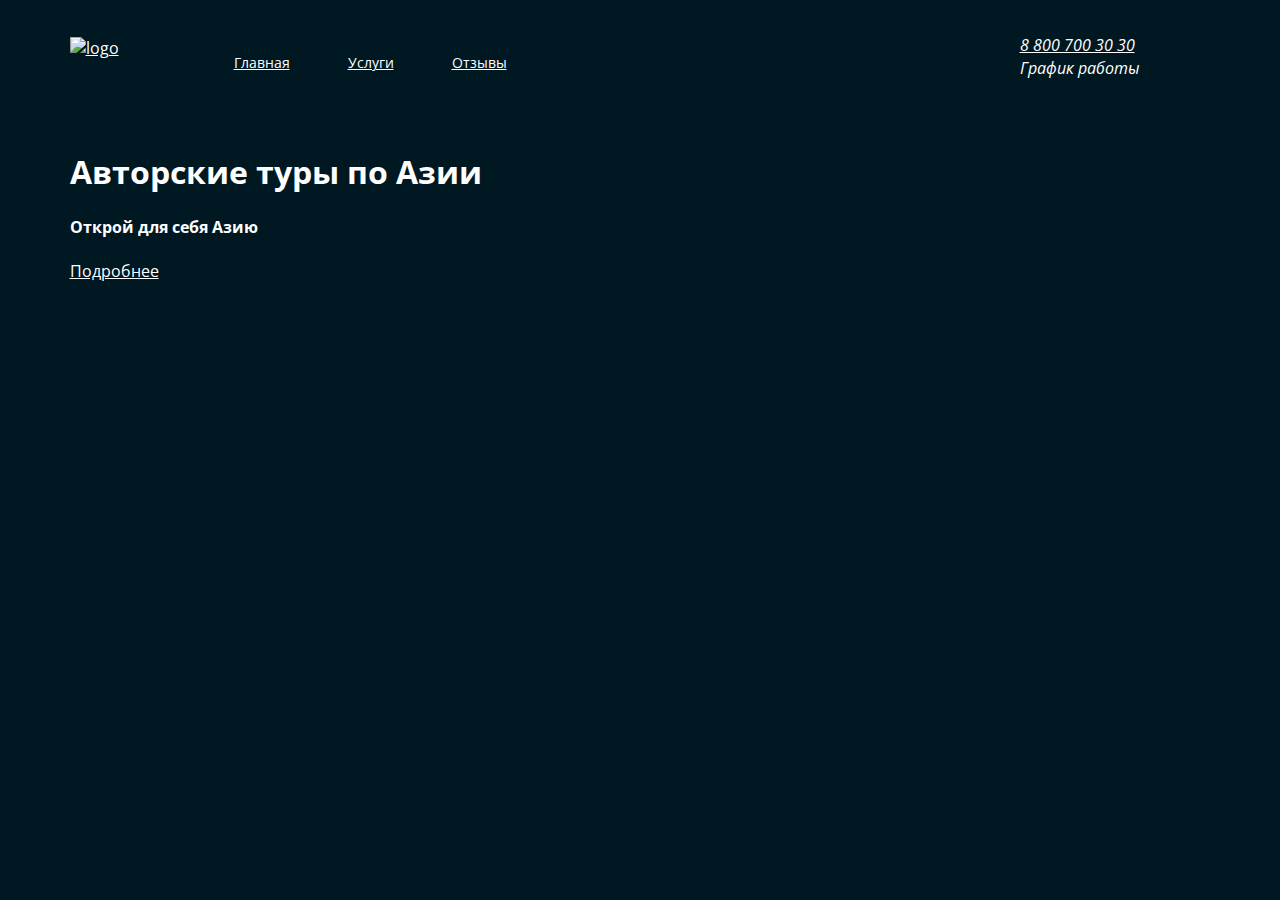
==== index.html @ fc2e70ed "123" ====
<!DOCTYPE html>
<html lang="ru">
  <head>
    <meta charset="UTF-8" />
    <meta http-equiv="X-UA-Compatible" content="IE=edge" />
    <meta name="viewport" content="width=device-width, initial-scale=1.0" />
    <link rel="preconnect" href="https://fonts.googleapis.com" />
    <link rel="preconnect" href="https://fonts.gstatic.com" crossorigin />
    <link
      href="https://fonts.googleapis.com/css2?family=Open+Sans:wght@400;700&display=swap"
      rel="stylesheet"
    />
    <link rel="stylesheet" href="css\style.css" />
    <title>Air Asia</title>
  </head>
  <body>
    <div class="wrapper">
      <section class="hero">
        <div class="container">
          <header class="main-header">
            <a class="main-header__logo" href="#"
              ><img class="logo__img" src="img/png/лого.png" alt="logo"
            /></a>
            <nav class="menu">
              <ul class="menu__list">
                <li class="menu__item">
                  <a href="#" class="menu__link">Главная</a>
                </li>
                <li class="menu__item">
                  <a href="#" class="menu__link">Услуги</a>
                </li>
                <li class="menu__item">
                  <a href="#" class="menu__link">Отзывы</a>
                </li>
              </ul>
            </nav>
            <address class="contacts">
              <a href="tel:+7 800 700 30 30" class="contacts__phone"
                >8 800 700 30 30</a
              >
              <div class="contacts__dropdown-title">График работы</div>
            </address>
          </header>
          <div class="hero__content">
            <div class="hero__text-section">
              <h1 class="hero__tittle">Авторские туры по Азии</h1>
              <h4 class="hero__subttitle">Открой для себя Азию</h4>
              <a href="#" class="button">Подробнее</a>
            </div>
          </div>
        </div>
      </section>
    </div>
  </body>
</html>
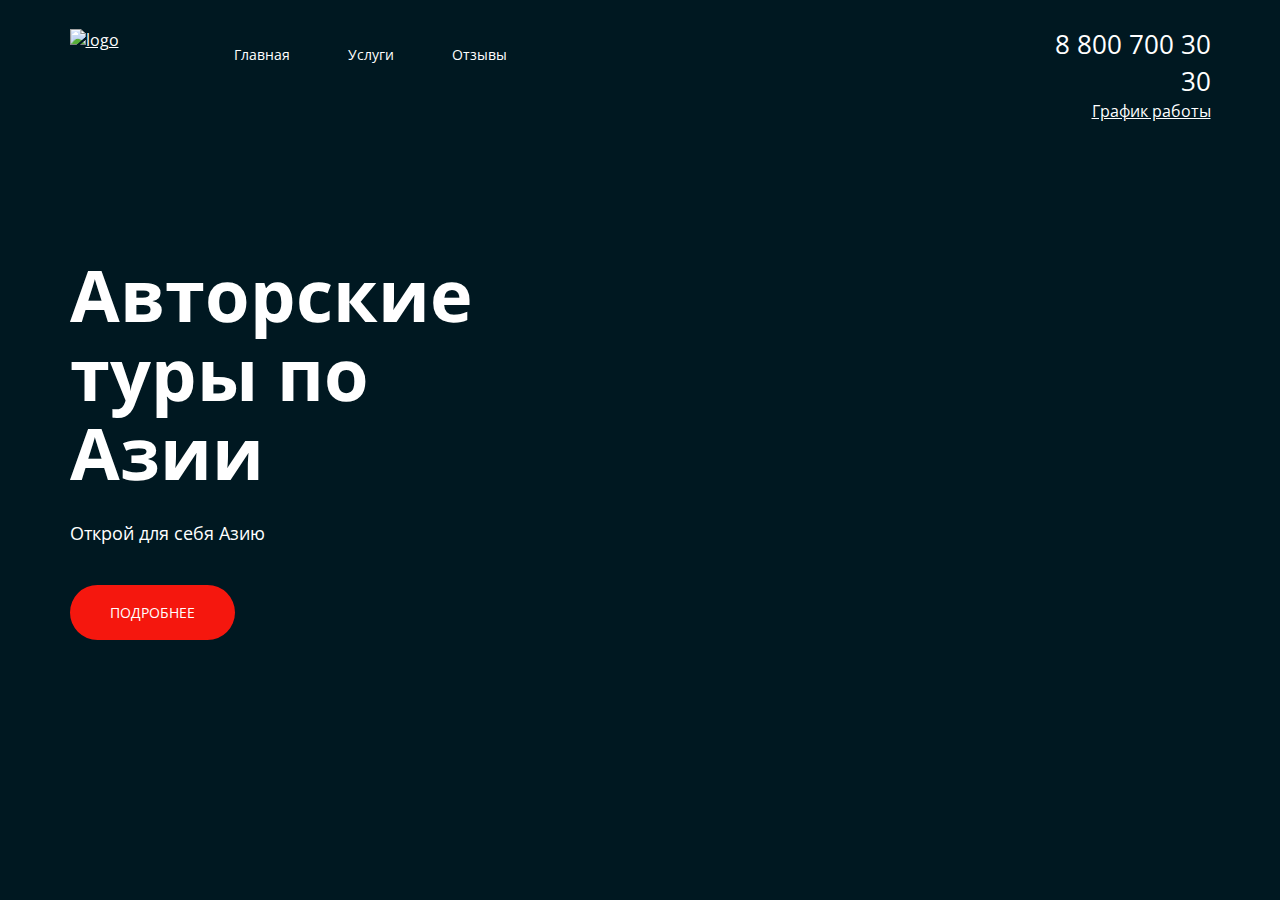
==== commit ad3c550f: "отступ" ====
--- a/index.html
+++ b/index.html
@@ -19,7 +19,12 @@
         <div class="container">
           <header class="main-header">
             <a class="main-header__logo" href="#"
-              ><img class="logo__img" src="img/png/лого.png" alt="logo"
+              ><img
+                class="logo__img"
+                src="img/png/лого.png"
+                alt="logo"
+                width="85"
+                height="36"
             /></a>
             <nav class="menu">
               <ul class="menu__list">
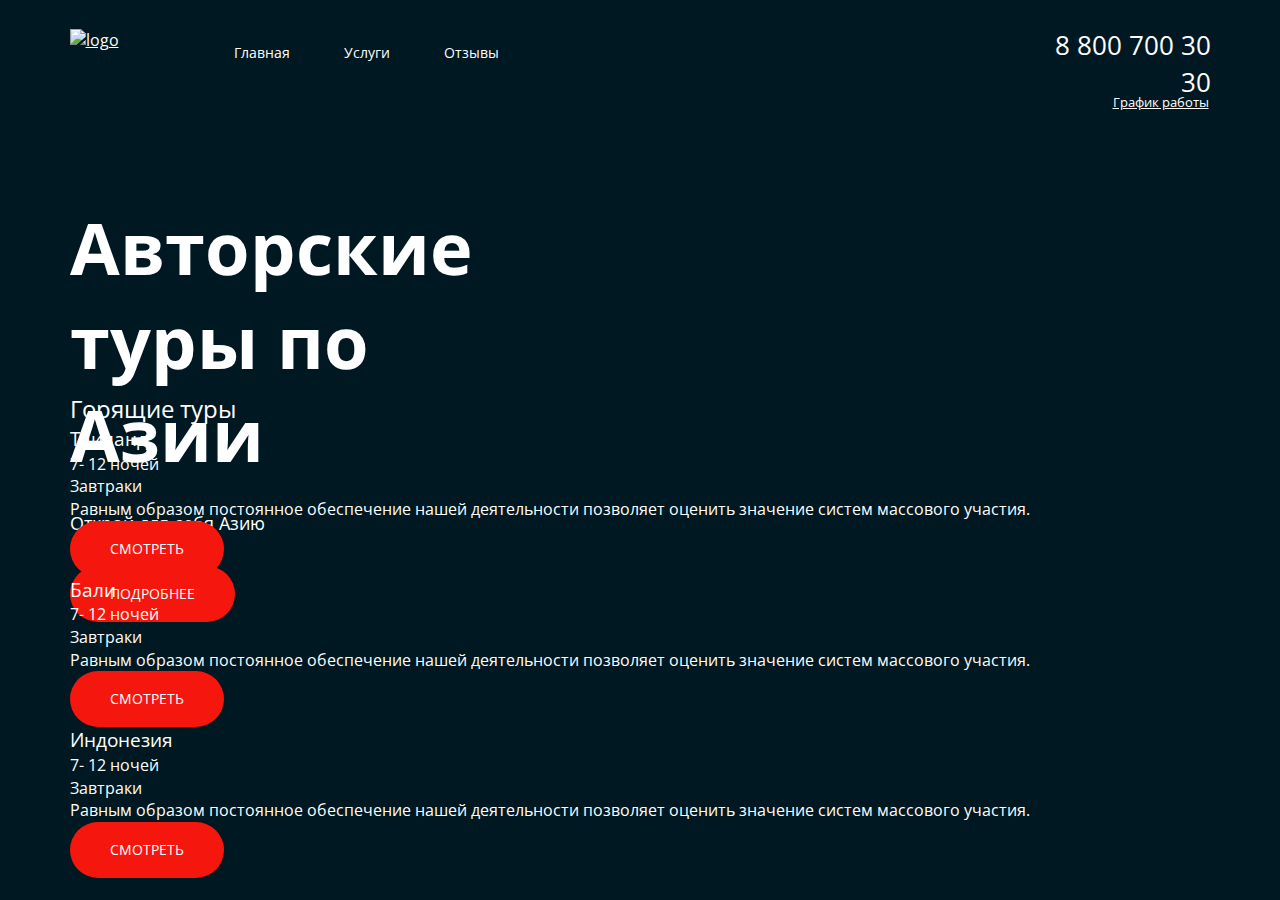
==== commit 9b586287: "добавление блоков в раздел гор туры" ====
--- a/index.html
+++ b/index.html
@@ -55,6 +55,58 @@
           </div>
         </div>
       </section>
+      <section class="hot-offer">
+        <div class="container">
+          <h2 class="hot-offers__tittle">Горящие туры</h2>
+          <ul class="offers">
+            <li class="offers__item">
+              <div class="offers__header"></div>
+              <div class="offers__content">
+                <h3 class="offers__tittle">Таиланд</h3>
+                <div class="offers__conditions">
+                  <div class="offers__conditions-day">7- 12 ночей</div>
+                  <div class="offers__conditions-food">Завтраки</div>
+                </div>
+                <div class="offers__discription">
+                  Равным образом постоянное обеспечение нашей деятельности
+                  позволяет оценить значение систем массового участия.
+                </div>
+                <div class="button">Смотреть</div>
+              </div>
+            </li>
+            <li class="offers__item">
+              <div class="offers__header"></div>
+              <div class="offers__content">
+                <h3 class="offers__tittle">Бали</h3>
+                <div class="offers__conditions">
+                  <div class="offers__conditions-day">7- 12 ночей</div>
+                  <div class="offers__conditions-food">Завтраки</div>
+                </div>
+                <div class="offers__discription">
+                  Равным образом постоянное обеспечение нашей деятельности
+                  позволяет оценить значение систем массового участия.
+                </div>
+                <div class="button">Смотреть</div>
+              </div>
+            </li>
+            <li class="offers__item">
+              <div class="offers__header"></div>
+              <div class="offers__content">
+                <h3 class="offers__tittle">Индонезия</h3>
+                <div class="offers__conditions">
+                  <div class="offers__conditions-day">7- 12 ночей</div>
+                  <div class="offers__conditions-food">Завтраки</div>
+                </div>
+                <div class="offers__discription">
+                  Равным образом постоянное обеспечение нашей деятельности
+                  позволяет оценить значение систем массового участия.
+                </div>
+                <div class="button">Смотреть</div>
+              </div>
+            </li>
+          </ul>
+        </div>
+      </section>
     </div>
   </body>
 </html>
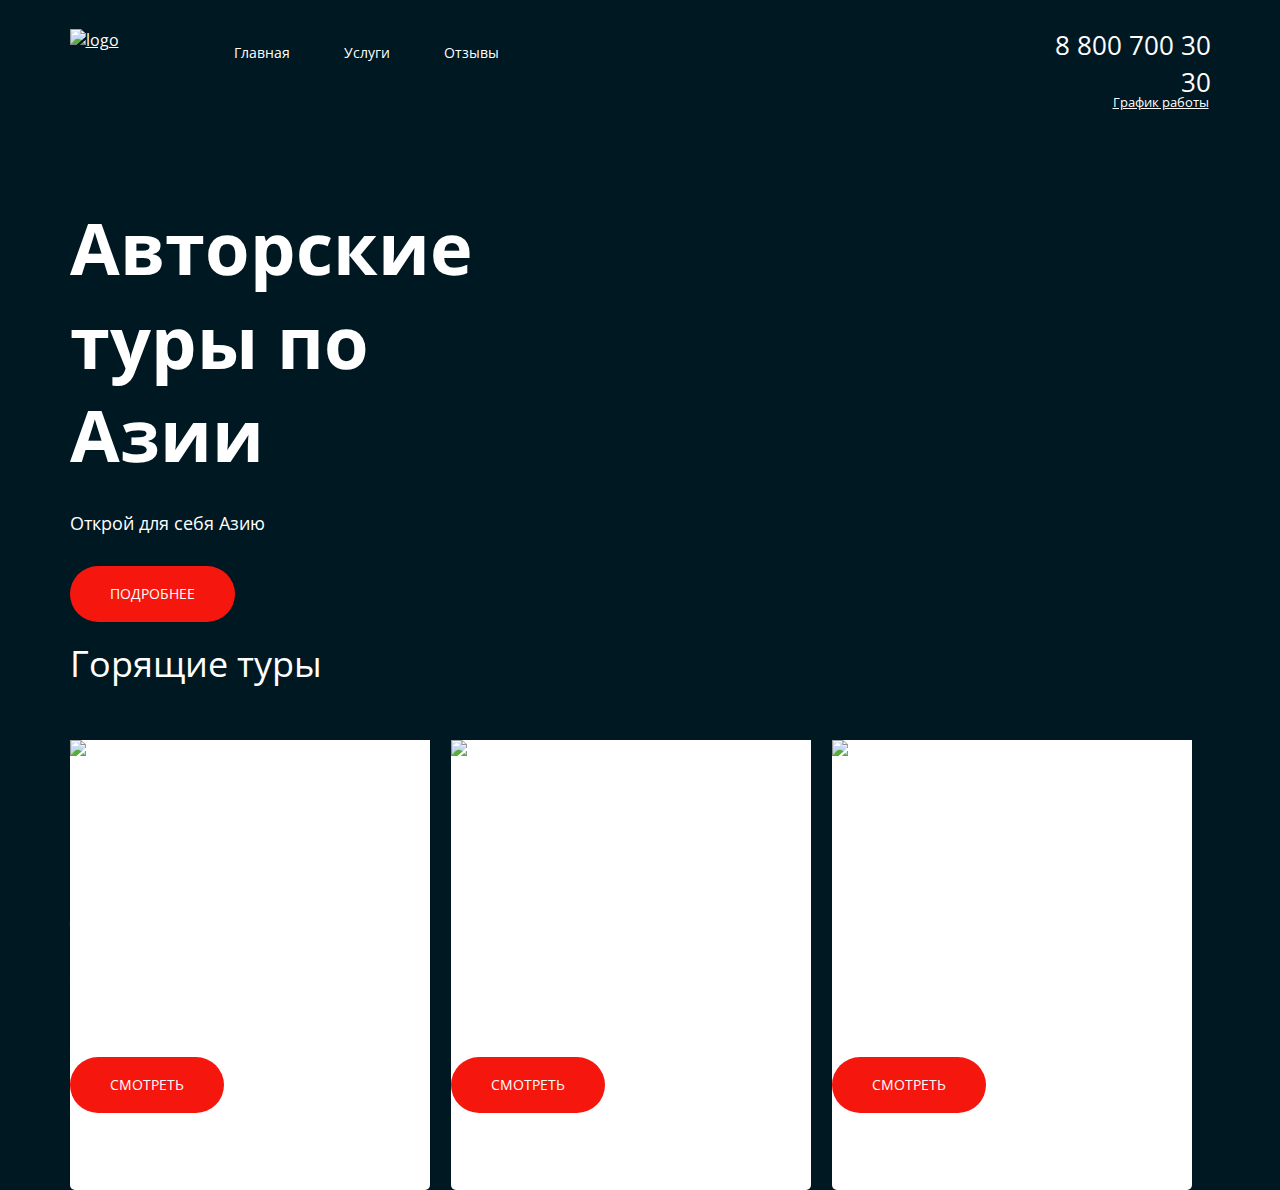
==== commit 527486c0: "правки секции предлодений" ====
--- a/index.html
+++ b/index.html
@@ -60,7 +60,13 @@
           <h2 class="hot-offers__tittle">Горящие туры</h2>
           <ul class="offers">
             <li class="offers__item">
-              <div class="offers__header"></div>
+              <div class="offers__header">
+                <img
+                  src="img/river.jpg"
+                  class="offer__heder-img"
+                  alt="река в тайланде"
+                />
+              </div>
               <div class="offers__content">
                 <h3 class="offers__tittle">Таиланд</h3>
                 <div class="offers__conditions">
@@ -71,11 +77,17 @@
                   Равным образом постоянное обеспечение нашей деятельности
                   позволяет оценить значение систем массового участия.
                 </div>
-                <div class="button">Смотреть</div>
+                <a class="button">Смотреть</a>
               </div>
             </li>
             <li class="offers__item">
-              <div class="offers__header"></div>
+              <div class="offers__header">
+                <img
+                  src="img/pool.jpg"
+                  class="offer__heder-img"
+                  alt="бассейн на Бали"
+                />
+              </div>
               <div class="offers__content">
                 <h3 class="offers__tittle">Бали</h3>
                 <div class="offers__conditions">
@@ -86,11 +98,17 @@
                   Равным образом постоянное обеспечение нашей деятельности
                   позволяет оценить значение систем массового участия.
                 </div>
-                <div class="button">Смотреть</div>
+                <a class="button">Смотреть</a>
               </div>
             </li>
             <li class="offers__item">
-              <div class="offers__header"></div>
+              <div class="offers__header">
+                <img
+                  src="img/ocean.jpg"
+                  class="offer__heder-img"
+                  alt="океан индонезия"
+                />
+              </div>
               <div class="offers__content">
                 <h3 class="offers__tittle">Индонезия</h3>
                 <div class="offers__conditions">
@@ -101,7 +119,7 @@
                   Равным образом постоянное обеспечение нашей деятельности
                   позволяет оценить значение систем массового участия.
                 </div>
-                <div class="button">Смотреть</div>
+                <a class="button">Смотреть</a>
               </div>
             </li>
           </ul>
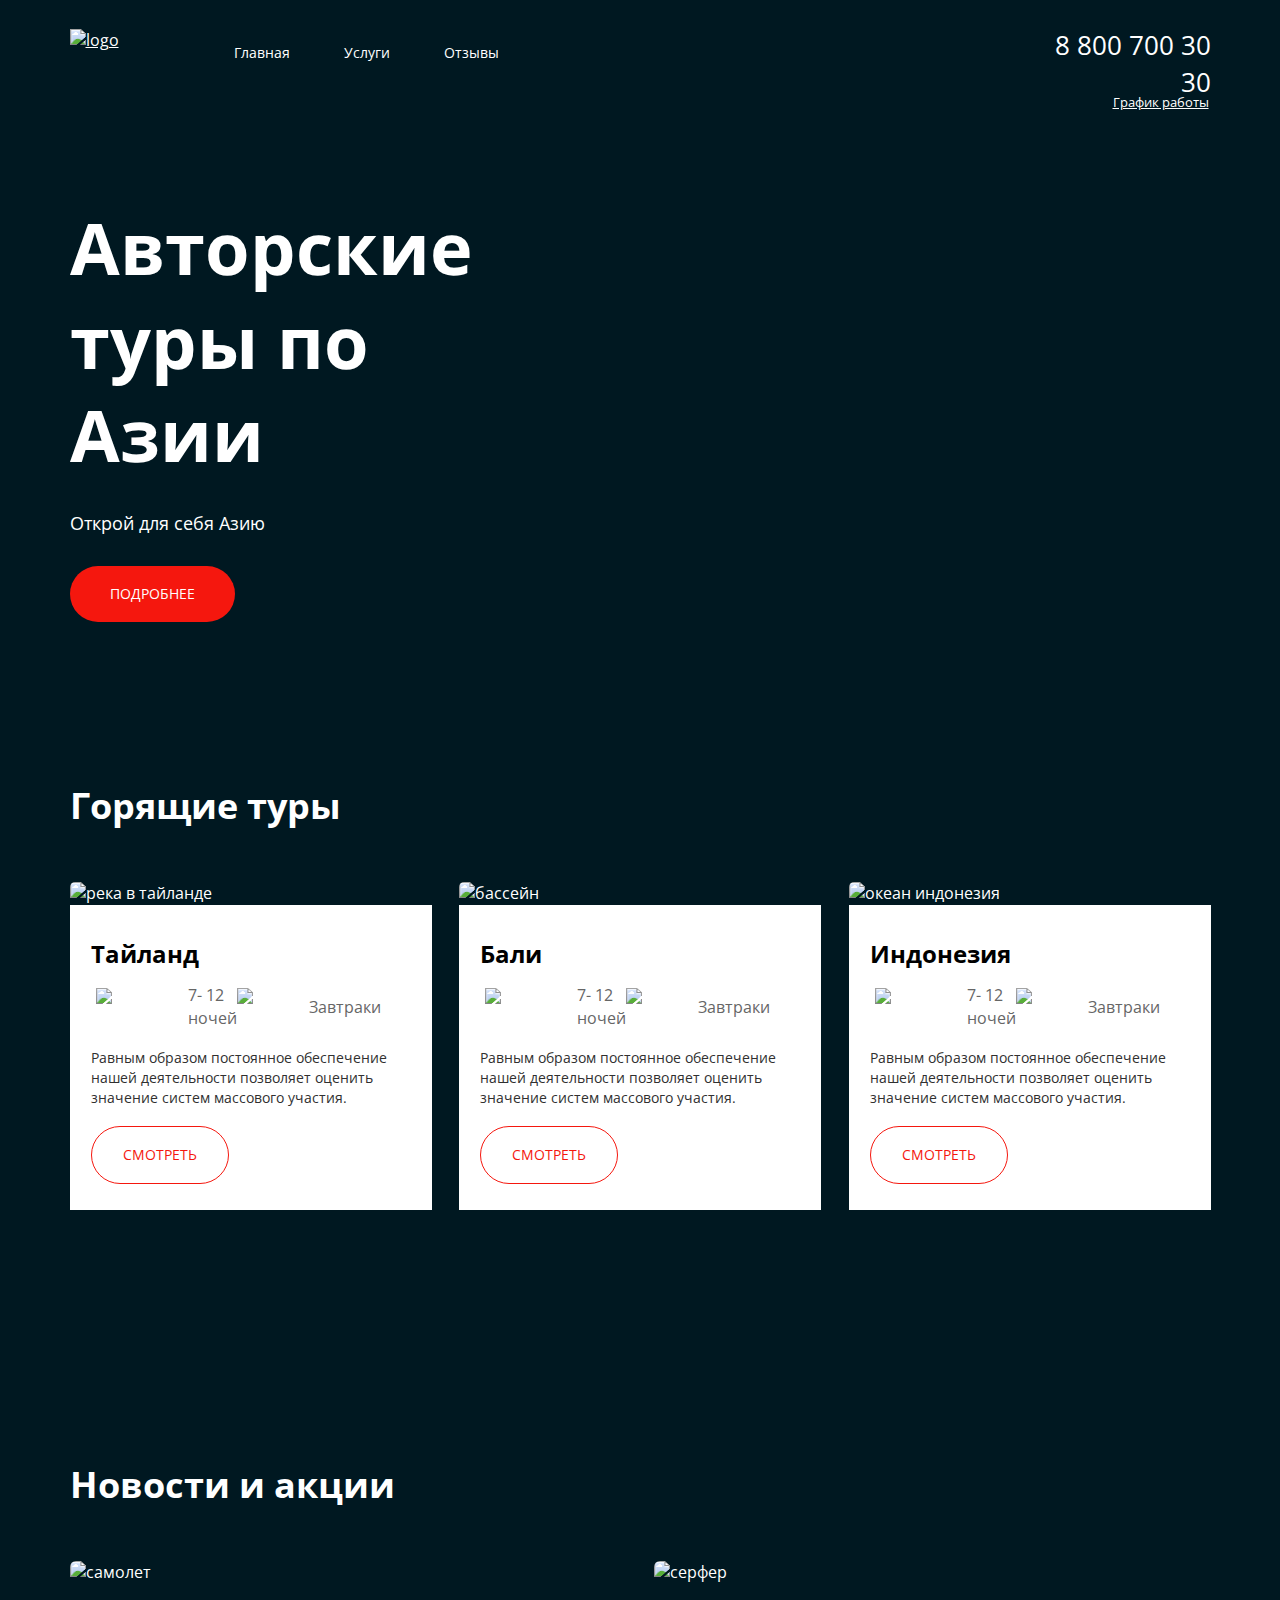
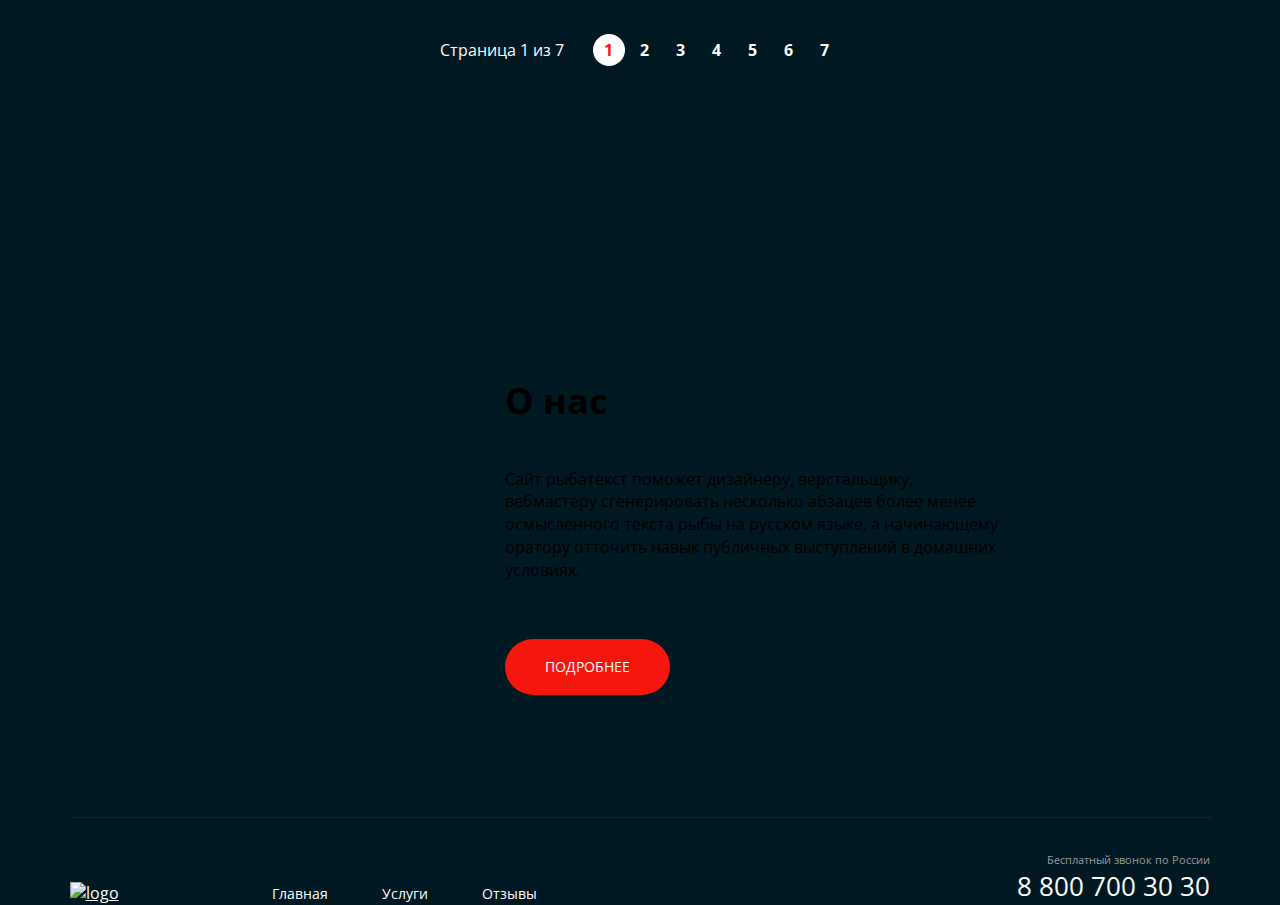
==== commit 6971aec9: "удалила старые файлы" ====
--- a/index.html
+++ b/index.html
@@ -1,5 +1,5 @@
 <!DOCTYPE html>
-<html lang="ru">
+<html lang="en">
   <head>
     <meta charset="UTF-8" />
     <meta http-equiv="X-UA-Compatible" content="IE=edge" />
@@ -10,121 +10,248 @@
       href="https://fonts.googleapis.com/css2?family=Open+Sans:wght@400;700&display=swap"
       rel="stylesheet"
     />
-    <link rel="stylesheet" href="css\style.css" />
-    <title>Air Asia</title>
+    <link rel="stylesheet" href="testim.css" />
+    <title>testim</title>
   </head>
   <body>
-    <div class="wrapper">
-      <section class="hero">
-        <div class="container">
-          <header class="main-header">
-            <a class="main-header__logo" href="#"
-              ><img
-                class="logo__img"
-                src="img/png/лого.png"
-                alt="logo"
-                width="85"
-                height="36"
-            /></a>
-            <nav class="menu">
-              <ul class="menu__list">
-                <li class="menu__item">
-                  <a href="#" class="menu__link">Главная</a>
-                </li>
-                <li class="menu__item">
-                  <a href="#" class="menu__link">Услуги</a>
-                </li>
-                <li class="menu__item">
-                  <a href="#" class="menu__link">Отзывы</a>
-                </li>
-              </ul>
-            </nav>
-            <address class="contacts">
-              <a href="tel:+7 800 700 30 30" class="contacts__phone"
-                >8 800 700 30 30</a
-              >
-              <div class="contacts__dropdown-title">График работы</div>
-            </address>
-          </header>
-          <div class="hero__content">
-            <div class="hero__text-section">
-              <h1 class="hero__tittle">Авторские туры по Азии</h1>
-              <h4 class="hero__subttitle">Открой для себя Азию</h4>
-              <a href="#" class="button">Подробнее</a>
-            </div>
+    <div class="wrapper main-page-wrapper">
+      <div class="container">
+        <header class="header">
+          <a class="header__logo" href="#"
+            ><img
+              class="logo__img"
+              src="img/png/лого.png"
+              alt="logo"
+              width="85"
+              height="36"
+          /></a>
+          <nav class="menu">
+            <ul class="menu__list">
+              <li class="menu__item">
+                <a href="#" class="menu__link">Главная</a>
+              </li>
+              <li class="menu__item">
+                <a href="#" class="menu__link">Услуги</a>
+              </li>
+              <li class="menu__item">
+                <a href="#" class="menu__link">Отзывы</a>
+              </li>
+            </ul>
+          </nav>
+          <address class="contacts">
+            <a href="tel:+7 800 700 30 30" class="contacts__phone"
+              >8 800 700 30 30</a
+            >
+            <div class="contacts__dropdown-title">График работы</div>
+          </address>
+        </header>
+      </div>
+      <div class="container">
+        <section class="hero">
+          <div class="hero__text-section">
+            <h1 class="hero__tittle">Авторские туры по Азии</h1>
+            <h4 class="hero__subttitle">Открой для себя Азию</h4>
+            <div><a href="#" class="button">Подробнее</a></div>
           </div>
-        </div>
-      </section>
-      <section class="hot-offer">
-        <div class="container">
+        </section>
+        <section class="hot-offer">
           <h2 class="hot-offers__tittle">Горящие туры</h2>
           <ul class="offers">
             <li class="offers__item">
-              <div class="offers__header">
-                <img
-                  src="img/river.jpg"
-                  class="offer__heder-img"
-                  alt="река в тайланде"
-                />
-              </div>
+              <img src="img/river.jpg" class="img" alt="река в тайланде" />
+
               <div class="offers__content">
-                <h3 class="offers__tittle">Таиланд</h3>
-                <div class="offers__conditions">
-                  <div class="offers__conditions-day">7- 12 ночей</div>
-                  <div class="offers__conditions-food">Завтраки</div>
+                <h3 class="offers__tittle">Тайланд</h3>
+                <div class="offer__conditions">
+                  <div class="offers__conditions-inner">
+                    <!-- <div class="img"> -->
+                    <img
+                      src="img/svg/calendar.svg"
+                      class="img"
+                      alt="календарь"
+                    />
+                    <!-- </div> -->
+                    <div class="text day">7- 12 ночей</div>
+                  </div>
+                  <div class="offers__conditions-inner">
+                    <!-- <div class="img"> -->
+                    <img src="img/svg/meal.svg" class="img" alt="тарелка" />
+                    <!-- </div> -->
+
+                    <div class="text food">Завтраки</div>
+                  </div>
                 </div>
                 <div class="offers__discription">
                   Равным образом постоянное обеспечение нашей деятельности
                   позволяет оценить значение систем массового участия.
                 </div>
-                <a class="button">Смотреть</a>
+                <a class="button btn-color-white" href="#">Смотреть</a>
               </div>
             </li>
             <li class="offers__item">
-              <div class="offers__header">
-                <img
-                  src="img/pool.jpg"
-                  class="offer__heder-img"
-                  alt="бассейн на Бали"
-                />
-              </div>
+              <img src="img/pool.jpg" class="img" alt="бассейн" />
+
               <div class="offers__content">
                 <h3 class="offers__tittle">Бали</h3>
-                <div class="offers__conditions">
-                  <div class="offers__conditions-day">7- 12 ночей</div>
-                  <div class="offers__conditions-food">Завтраки</div>
+                <div class="offer__conditions">
+                  <div class="offers__conditions-inner">
+                    <!-- <div class="img"> -->
+                    <img
+                      src="img/svg/calendar.svg"
+                      class="img"
+                      alt="календарь"
+                    />
+                    <!-- </div> -->
+                    <div class="text day">7- 12 ночей</div>
+                  </div>
+                  <div class="offers__conditions-inner">
+                    <!-- <div class="img"> -->
+                    <img src="img/svg/meal.svg" class="img" alt="тарелка" />
+                    <!-- </div> -->
+
+                    <div class="text food">Завтраки</div>
+                  </div>
                 </div>
                 <div class="offers__discription">
                   Равным образом постоянное обеспечение нашей деятельности
                   позволяет оценить значение систем массового участия.
                 </div>
-                <a class="button">Смотреть</a>
+                <a class="button btn-color-white" href="#">Смотреть</a>
               </div>
             </li>
             <li class="offers__item">
-              <div class="offers__header">
-                <img
-                  src="img/ocean.jpg"
-                  class="offer__heder-img"
-                  alt="океан индонезия"
-                />
-              </div>
+              <img src="img/ocean.jpg" class="img" alt="океан индонезия" />
+
               <div class="offers__content">
                 <h3 class="offers__tittle">Индонезия</h3>
-                <div class="offers__conditions">
-                  <div class="offers__conditions-day">7- 12 ночей</div>
-                  <div class="offers__conditions-food">Завтраки</div>
+                <div class="offer__conditions">
+                  <div class="offers__conditions-inner">
+                    <!-- <div class="img"> -->
+                    <img
+                      src="img/svg/calendar.svg"
+                      class="img"
+                      alt="календарь"
+                    />
+                    <!-- </div> -->
+                    <div class="text day">7- 12 ночей</div>
+                  </div>
+                  <div class="offers__conditions-inner">
+                    <!-- <div class="img"> -->
+                    <img src="img/svg/meal.svg" class="img" alt="тарелка" />
+                    <!-- </div> -->
+
+                    <div class="text food">Завтраки</div>
+                  </div>
                 </div>
                 <div class="offers__discription">
                   Равным образом постоянное обеспечение нашей деятельности
                   позволяет оценить значение систем массового участия.
                 </div>
-                <a class="button">Смотреть</a>
+                <a class="button btn-color-white" href="#">Смотреть</a>
               </div>
             </li>
           </ul>
-        </div>
-      </section>
+        </section>
+        <section class="news">
+          <h2 class="news__tittle">Новости и акции</h2>
+          <ul class="news__news">
+            <li class="news__item">
+              <img src="img/plain.jpg" class="img__news" alt="самолет" />
+              <div class="news__text-content">
+                <time class="news__date">Декабрь 2019</time>
+                <div class="news__topic">Дешевые путевки на Новый Год!</div>
+                <div class="news__desc">Проведи новый год в Тайланде</div>
+              </div>
+            </li>
+            <li class="news__item">
+              <img src="img/Surfer.jpg" class="img__news" alt="серфер" />
+              <div class="news__text-content">
+                <time class="news__date">Декабрь 2019</time>
+                <div class="news__topic">Акция для серфенгистов!</div>
+                <div class="news__desc">
+                  В сезон больших волн скидка на путевку в Тайланд на остров
+                  серфенгистов. Удачного пути!
+                </div>
+              </div>
+            </li>
+          </ul>
+          <div class="pager">
+            <div class="pager__display">Страница 1 из 7</div>
+            <ul class="pager__list">
+              <li class="pager__item pager__item-active">
+                <a href="#" class="pager__link">1</a>
+              </li>
+              <li class="pager__item"><a href="#" class="pager__link">2</a></li>
+              <li class="pager__item"><a href="#" class="pager__link">3</a></li>
+              <li class="pager__item"><a href="#" class="pager__link">4</a></li>
+              <li class="pager__item"><a href="#" class="pager__link">5</a></li>
+              <li class="pager__item"><a href="#" class="pager__link">6</a></li>
+              <li class="pager__item"><a href="#" class="pager__link">7</a></li>
+            </ul>
+          </div>
+        </section>
+        <section class="about-us">
+          <div class="about">
+            <div class="about__desc">
+              <h2 class="about__title">О нас</h2>
+              <div class="about__desc-text">
+                <p>
+                  Сайт рыбатекст поможет дизайнеру, верстальщику, вебмастеру
+                  сгенерировать несколько абзацев более менее осмысленного
+                  текста рыбы на русском языке, а начинающему оратору отточить
+                  навык публичных выступлений в домашних условиях.
+                </p>
+              </div>
+              <div><a href="#" class="button">Подробнее</a></div>
+            </div>
+          </div>
+        </section>
+      </div>
+      <div class="container">
+        <footer class="footer">
+          <a class="footer__logo" href="#"
+            ><img
+              class="logo__img"
+              src="img/png/лого.png"
+              alt="logo"
+              width="85"
+              height="36"
+          /></a>
+          <nav class="footer__menu">
+            <ul class="footer__list">
+              <li class="footer__item">
+                <a href="#" class="footer__link">Главная</a>
+              </li>
+              <li class="footer__item">
+                <a href="#" class="footer__link">Услуги</a>
+              </li>
+              <li class="footer__item">
+                <a href="#" class="footer__link">Отзывы</a>
+              </li>
+            </ul>
+          </nav>
+          <ul class="social">
+            <li class="social__item socials__item--icon--tg">
+              <a href="#" class="social__link"></a>
+            </li>
+            <li class="social__item socials__item--icon--vk">
+              <a href="#" class="social__link"></a>
+            </li>
+            <li class="social__item socials__item--icon--fb">
+              <a href="#" class="social__link"></a>
+            </li>
+            <li class="social__item socials__item--icon--inst">
+              <a href="#" class="social__link"></a>
+            </li>
+          </ul>
+          <address class="footer__contacts">
+            <div class="contacts__dropdown">Бесплатный звонок по России</div>
+            <a href="tel:+7 800 700 30 30" class="contacts__phone"
+              >8 800 700 30 30</a
+            >
+          </address>
+        </footer>
+      </div>
     </div>
   </body>
 </html>
--- a/testim.css
+++ b/testim.css
@@ -0,0 +1,409 @@
+html,
+body {
+  height: 100%;
+}
+/* * {
+  box-sizing: border-box;
+} */
+body {
+  color: #ffffff;
+  font-size: 16px;
+  line-height: 1.42;
+  font-family: "Open Sans", sans-serif;
+  -webkit-font-smoothing: antialiased;
+  -moz-osx-font-smoothing: grayscale;
+  margin: 0;
+}
+address {
+  font-style: normal;
+}
+a {
+  color: inherit;
+}
+ul {
+  padding: 0;
+  margin: 0;
+}
+ul li {
+  list-style: none;
+}
+h1,
+h2,
+h3,
+h4,
+h5,
+h6 {
+  margin: 0;
+  font-weight: normal;
+}
+p {
+  margin-top: 0;
+}
+/* ************** */
+body {
+  background: #001821;
+  color: #ffffff;
+  font-size: 16px;
+  line-height: 1.42;
+  font-family: "Open Sans", sans-serif;
+  -webkit-font-smoothing: antialiased;
+  -moz-osx-font-smoothing: grayscale;
+}
+
+/* .wrapper {
+  height: 100%;
+  width: 100%;
+} */
+.main-page-wrapper {
+  background: url(/img/1.jpg) center top no-repeat,
+    url(img/2.jpg) center bottom 165px no-repeat;
+}
+.container {
+  margin: 0 auto;
+  width: 1141px;
+}
+.header {
+  position: relative;
+  min-height: 120px;
+  margin-bottom: 81px;
+}
+.header__logo {
+  display: block;
+  position: absolute;
+  top: 29px;
+  left: 0;
+}
+.menu {
+  position: absolute;
+  top: 40px;
+  left: 164px;
+}
+.contacts {
+  position: absolute;
+  top: 27px;
+  left: 950px;
+  font-style: normal;
+  text-align: right;
+}
+.menu__item {
+  display: inline-block;
+  vertical-align: middle;
+  margin-right: 50px;
+}
+.menu__link {
+  font-size: 14px;
+  text-decoration: none;
+}
+.menu__item:last-child {
+  margin: 0;
+}
+.menu__link:hover {
+  color: #da0100;
+}
+.contacts__phone {
+  text-decoration: none;
+  font-size: 26px;
+  margin-bottom: 4px;
+}
+.contacts__dropdown-title {
+  font-size: 13px;
+  text-decoration: underline;
+  position: relative;
+  bottom: 8px;
+  right: 2px;
+}
+.hero__text-section {
+  max-width: 511px;
+  max-height: 333px;
+  display: flex;
+  flex-direction: column;
+  margin-bottom: 246px;
+}
+.hero__tittle {
+  font-size: 72px;
+  font-weight: bold;
+  line-height: 1.3;
+  margin-bottom: 29px;
+}
+.hero__subttitle {
+  font-size: 18px;
+  margin-bottom: 30px;
+}
+.button {
+  display: inline-block;
+  background: #f5170e;
+  border-radius: 35px;
+  padding: 18px 40px;
+  font-size: 14px;
+  text-transform: uppercase;
+  text-decoration: none;
+}
+.hot-offer {
+  margin-bottom: 127px;
+  display: flex;
+  flex-direction: column;
+}
+.hot-offers__tittle {
+  font-size: 36px;
+  font-weight: bold;
+  margin-bottom: 51px;
+}
+.offers {
+  display: flex;
+  justify-content: space-between;
+}
+
+.offers__item {
+  min-height: 450px;
+  max-width: 362px;
+  display: flex;
+  flex-direction: column;
+  border-radius: 5px;
+  overflow: hidden;
+}
+.img {
+  display: block;
+}
+.offers__content {
+  background: #ffffff;
+  display: flex;
+  flex-direction: column;
+  justify-content: space-between;
+  min-height: 247px;
+  padding: 32px 16px 26px 21px;
+}
+.offer__conditions {
+  display: flex;
+  max-width: 275px;
+  justify-content: space-between;
+  margin-left: 5px;
+  margin-right: 47px;
+  margin-bottom: 5px;
+}
+.offers__tittle {
+  font-size: 24px;
+  font-weight: bold;
+  color: #000000;
+}
+
+.offers__conditions-inner {
+  display: flex;
+  justify-content: space-around;
+  align-items: center;
+}
+.text {
+  margin-left: 10px;
+  color: #666666;
+  font-size: 16px;
+}
+
+.offers__discription {
+  color: #303030;
+  font-size: 14px;
+  margin-bottom: 5px;
+}
+.btn-color-white {
+  display: flex;
+  justify-content: center;
+  align-items: center;
+  background: #ffffff;
+  color: #f5170e;
+  border: 1px solid #f5170e;
+  border-radius: 35px;
+  width: 56px;
+  height: 20px;
+}
+.btn-color-white:hover {
+  background: #f5170e;
+  color: #ffffff;
+}
+.news {
+  margin-bottom: 146px;
+}
+.news__tittle {
+  font-size: 36px;
+  font-weight: bold;
+  margin-bottom: 51px;
+}
+.news__news {
+  display: flex;
+  justify-content: space-between;
+  margin-bottom: 50px;
+}
+.news__item {
+  border-radius: 6px;
+  overflow: hidden;
+  width: 557px;
+  display: inline-block;
+  vertical-align: top;
+  position: relative;
+}
+.img__news {
+  display: block;
+  width: 100%;
+  height: 100%;
+  object-fit: cover;
+}
+.news__text-content {
+  position: absolute;
+  left: 0;
+  right: 0;
+  bottom: 0;
+  padding: 30px 28px;
+  min-height: 117px;
+  display: flex;
+  flex-direction: column;
+  justify-content: flex-start;
+}
+
+.news__topic {
+  font-size: 24px;
+  font-weight: bold;
+}
+.news__date {
+  font-size: 14px;
+  padding-bottom: 16px;
+}
+.pager {
+  text-align: center;
+}
+.pager__display,
+.pager__list {
+  display: inline-block;
+  vertical-align: middle;
+}
+.pager__display {
+  margin-right: 25px;
+}
+.pager__item {
+  display: inline-block;
+  vertical-align: middle;
+}
+.pager__link {
+  display: block;
+  width: 32px;
+  height: 32px;
+  border-radius: 50%;
+  /* position: relative; */
+  text-decoration: none;
+  font-weight: bold;
+  line-height: 32px;
+}
+.pager__item-active .pager__link {
+  background: #ffffff;
+  color: #f5170e;
+}
+.pager__link:hover {
+  background: #ffffff;
+  color: #f5170e;
+}
+.about-us {
+  margin-bottom: 56px;
+}
+.about::before {
+  content: "";
+  display: block;
+  width: 487px;
+  height: 502px;
+  background: url(/img/gates.jpg) center center/cover no-repeat;
+  border-radius: 5px;
+}
+.about__desc {
+  display: flex;
+  flex-direction: column;
+  justify-content: space-between;
+  width: 500px;
+  height: 320px;
+  border-radius: 5px;
+  padding: 77px 203px 66px 82px;
+  margin-left: 353px;
+  margin-top: -416px;
+  background: url(img/mountains.jpg) center center/cover no-repeat;
+}
+.about__title {
+  color: #000000;
+  font-size: 36px;
+  font-weight: bold;
+}
+.about__desc-text {
+  color: #000;
+}
+.about__desc-text p:last-child {
+  margin-bottom: 0 px;
+}
+.footer {
+  height: 87px;
+  border-top: 1px solid #ffffff10;
+  /* margin-bottom: 58px; */
+  display: flex;
+  justify-content: space-between;
+  align-items: flex-end;
+}
+.social__link {
+  display: block;
+  text-decoration: none;
+  width: 36px;
+  height: 36px;
+}
+.socials__item--icon--tg .social__link {
+  background: url(img/svg/t.svg);
+}
+.socials__item--icon--tg .social__link:hover {
+  background: url(img/svg/t-1.svg);
+}
+.socials__item--icon--vk .social__link {
+  background: url(img/svg/vk.svg);
+}
+.socials__item--icon--vk .social__link:hover {
+  background: url(img/svg/vk-1.svg);
+}
+.socials__item--icon--fb .social__link {
+  background: url(img/svg/facebook.svg);
+}
+.socials__item--icon--fb .social__link:hover {
+  background: url(img/svg/f2.svg);
+}
+.socials__item--icon--inst .social__link {
+  background: url(img/svg/in.svg);
+}
+.socials__item--icon--inst .social__link:hover {
+  background: url(img/svg/in-1.svg);
+}
+.footer__menu,
+.social {
+  display: flex;
+  flex-direction: row;
+}
+.social__item {
+  margin-right: 10px;
+}
+.social__item:last-child {
+  margin-right: 0;
+}
+
+.footer__list {
+  display: flex;
+}
+.footer__item {
+  margin-right: 54px;
+}
+.footer__item:last-child {
+  margin-right: 0;
+}
+.footer__link {
+  font-size: 14px;
+  text-decoration: none;
+}
+
+.footer__link:hover {
+  color: #da0100;
+}
+.footer__contacts {
+  display: block;
+  right: auto;
+  text-align: end;
+}
+.contacts__dropdown {
+  font-size: 11px;
+  color: #9a9a9a;
+}
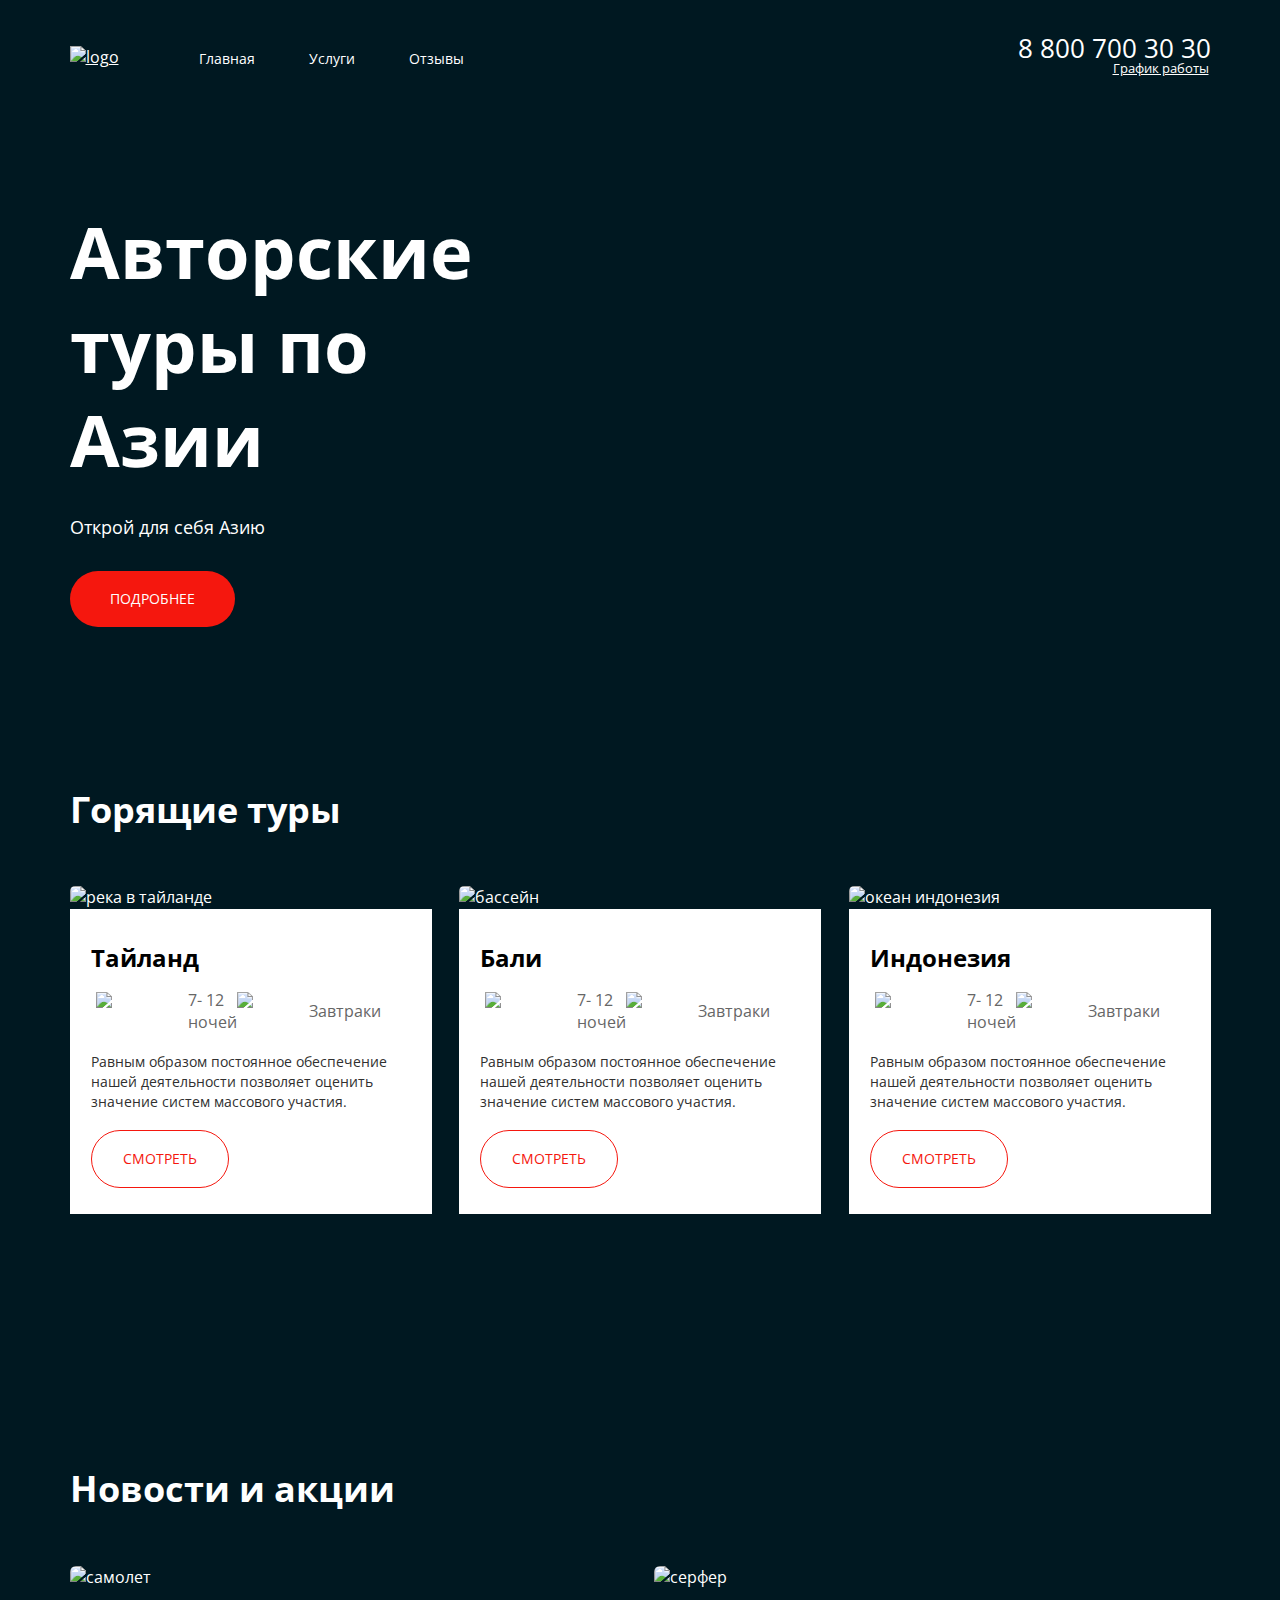
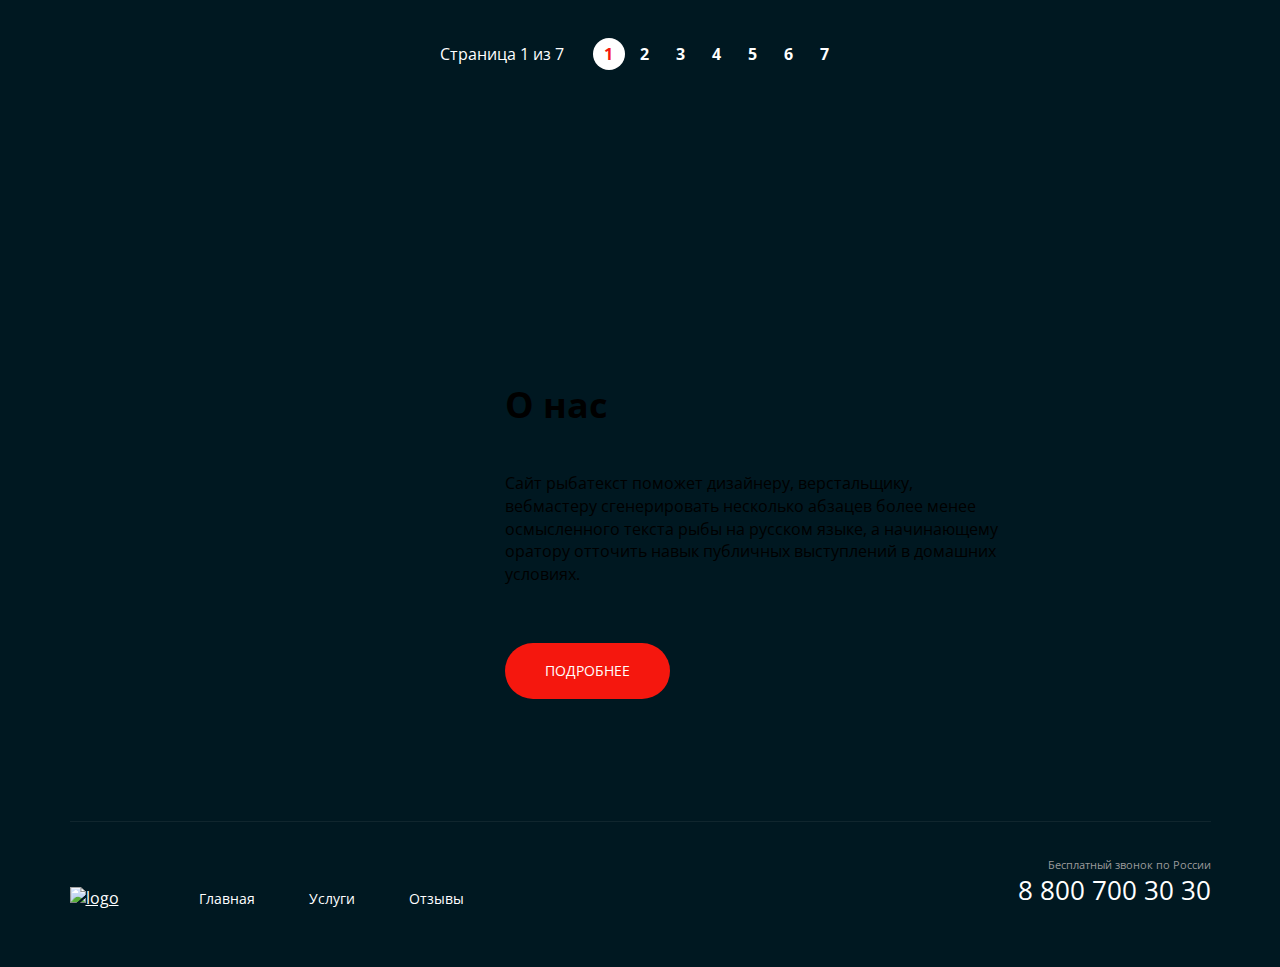
==== commit f304110d: "переделала шапку" ====
--- a/index.html
+++ b/index.html
@@ -17,33 +17,38 @@
     <div class="wrapper main-page-wrapper">
       <div class="container">
         <header class="header">
-          <a class="header__logo" href="#"
-            ><img
-              class="logo__img"
-              src="img/png/лого.png"
-              alt="logo"
-              width="85"
-              height="36"
-          /></a>
-          <nav class="menu">
-            <ul class="menu__list">
-              <li class="menu__item">
-                <a href="#" class="menu__link">Главная</a>
-              </li>
-              <li class="menu__item">
-                <a href="#" class="menu__link">Услуги</a>
-              </li>
-              <li class="menu__item">
-                <a href="#" class="menu__link">Отзывы</a>
-              </li>
-            </ul>
-          </nav>
-          <address class="contacts">
-            <a href="tel:+7 800 700 30 30" class="contacts__phone"
-              >8 800 700 30 30</a
-            >
-            <div class="contacts__dropdown-title">График работы</div>
-          </address>
+          <div class="header__col">
+            <a class="header__logo" href="#"
+              ><img
+                class="logo__img"
+                src="img/png/лого.png"
+                alt="logo"
+                width="85"
+                height="36"
+              />
+            </a>
+            <nav class="menu">
+              <ul class="menu__list">
+                <li class="menu__item">
+                  <a href="#" class="menu__link">Главная</a>
+                </li>
+                <li class="menu__item">
+                  <a href="#" class="menu__link">Услуги</a>
+                </li>
+                <li class="menu__item">
+                  <a href="#" class="menu__link">Отзывы</a>
+                </li>
+              </ul>
+            </nav>
+          </div>
+          <div class="header__col header__col--align--right">
+            <address class="contacts">
+              <a href="tel:+7 800 700 30 30" class="contacts__phone"
+                >8 800 700 30 30</a
+              >
+              <div class="contacts__dropdown-title">График работы</div>
+            </address>
+          </div>
         </header>
       </div>
       <div class="container">
@@ -209,47 +214,52 @@
       </div>
       <div class="container">
         <footer class="footer">
-          <a class="footer__logo" href="#"
-            ><img
-              class="logo__img"
-              src="img/png/лого.png"
-              alt="logo"
-              width="85"
-              height="36"
-          /></a>
-          <nav class="footer__menu">
-            <ul class="footer__list">
-              <li class="footer__item">
-                <a href="#" class="footer__link">Главная</a>
-              </li>
-              <li class="footer__item">
-                <a href="#" class="footer__link">Услуги</a>
-              </li>
-              <li class="footer__item">
-                <a href="#" class="footer__link">Отзывы</a>
+          <div class="footer__col">
+            <a class="footer__logo" href="#"
+              ><img
+                class="logo__img"
+                src="img/png/лого.png"
+                alt="logo"
+                width="85"
+                height="36"
+              />
+            </a>
+            <nav class="footer__menu">
+              <ul class="footer__list">
+                <li class="footer__item">
+                  <a href="#" class="footer__link">Главная</a>
+                </li>
+                <li class="footer__item">
+                  <a href="#" class="footer__link">Услуги</a>
+                </li>
+                <li class="footer__item">
+                  <a href="#" class="footer__link">Отзывы</a>
+                </li>
+              </ul>
+            </nav>
+          </div>
+          <div class="footer__col footer__col--align--right">
+            <ul class="social">
+              <li class="social__item socials__item--icon--tg">
+                <a href="#" class="social__link"></a>
+              </li>
+              <li class="social__item socials__item--icon--vk">
+                <a href="#" class="social__link"></a>
+              </li>
+              <li class="social__item socials__item--icon--fb">
+                <a href="#" class="social__link"></a>
+              </li>
+              <li class="social__item socials__item--icon--inst">
+                <a href="#" class="social__link"></a>
               </li>
             </ul>
-          </nav>
-          <ul class="social">
-            <li class="social__item socials__item--icon--tg">
-              <a href="#" class="social__link"></a>
-            </li>
-            <li class="social__item socials__item--icon--vk">
-              <a href="#" class="social__link"></a>
-            </li>
-            <li class="social__item socials__item--icon--fb">
-              <a href="#" class="social__link"></a>
-            </li>
-            <li class="social__item socials__item--icon--inst">
-              <a href="#" class="social__link"></a>
-            </li>
-          </ul>
-          <address class="footer__contacts">
-            <div class="contacts__dropdown">Бесплатный звонок по России</div>
-            <a href="tel:+7 800 700 30 30" class="contacts__phone"
-              >8 800 700 30 30</a
-            >
-          </address>
+            <address class="footer__contacts">
+              <div class="contacts__dropdown">Бесплатный звонок по России</div>
+              <a href="tel:+7 800 700 30 30" class="contacts__phone"
+                >8 800 700 30 30</a
+              >
+            </address>
+          </div>
         </footer>
       </div>
     </div>
--- a/testim.css
+++ b/testim.css
@@ -50,12 +50,8 @@
   -moz-osx-font-smoothing: grayscale;
 }
 
-/* .wrapper {
-  height: 100%;
-  width: 100%;
-} */
 .main-page-wrapper {
-  background: url(/img/1.jpg) center top no-repeat,
+  background: url(/img/slon.jpg) center top no-repeat,
     url(img/2.jpg) center bottom 165px no-repeat;
 }
 .container {
@@ -63,25 +59,25 @@
   width: 1141px;
 }
 .header {
-  position: relative;
-  min-height: 120px;
-  margin-bottom: 81px;
+  margin-bottom: 120px;
+  padding-top: 30px;
+  display: flex;
+  justify-content: space-between;
+  align-items: center;
+}
+.header__col {
+  display: flex;
+  align-items: center;
+}
+.header__col--align--right {
+  justify-content: flex-end;
 }
 .header__logo {
   display: block;
-  position: absolute;
-  top: 29px;
-  left: 0;
-}
-.menu {
-  position: absolute;
-  top: 40px;
-  left: 164px;
-}
+  margin-right: 80px;
+}
+
 .contacts {
-  position: absolute;
-  top: 27px;
-  left: 950px;
   font-style: normal;
   text-align: right;
 }
@@ -334,10 +330,22 @@
 .footer {
   height: 87px;
   border-top: 1px solid #ffffff10;
-  /* margin-bottom: 58px; */
-  display: flex;
-  justify-content: space-between;
+  padding-bottom: 58px;
+  display: flex;
+  justify-content: space-between;
+}
+.footer__col {
+  display: flex;
   align-items: flex-end;
+}
+.footer__col--align--right {
+  justify-content: flex-end;
+}
+.footer__logo {
+  margin-right: 80px;
+}
+.social {
+  margin-right: 75px;
 }
 .social__link {
   display: block;
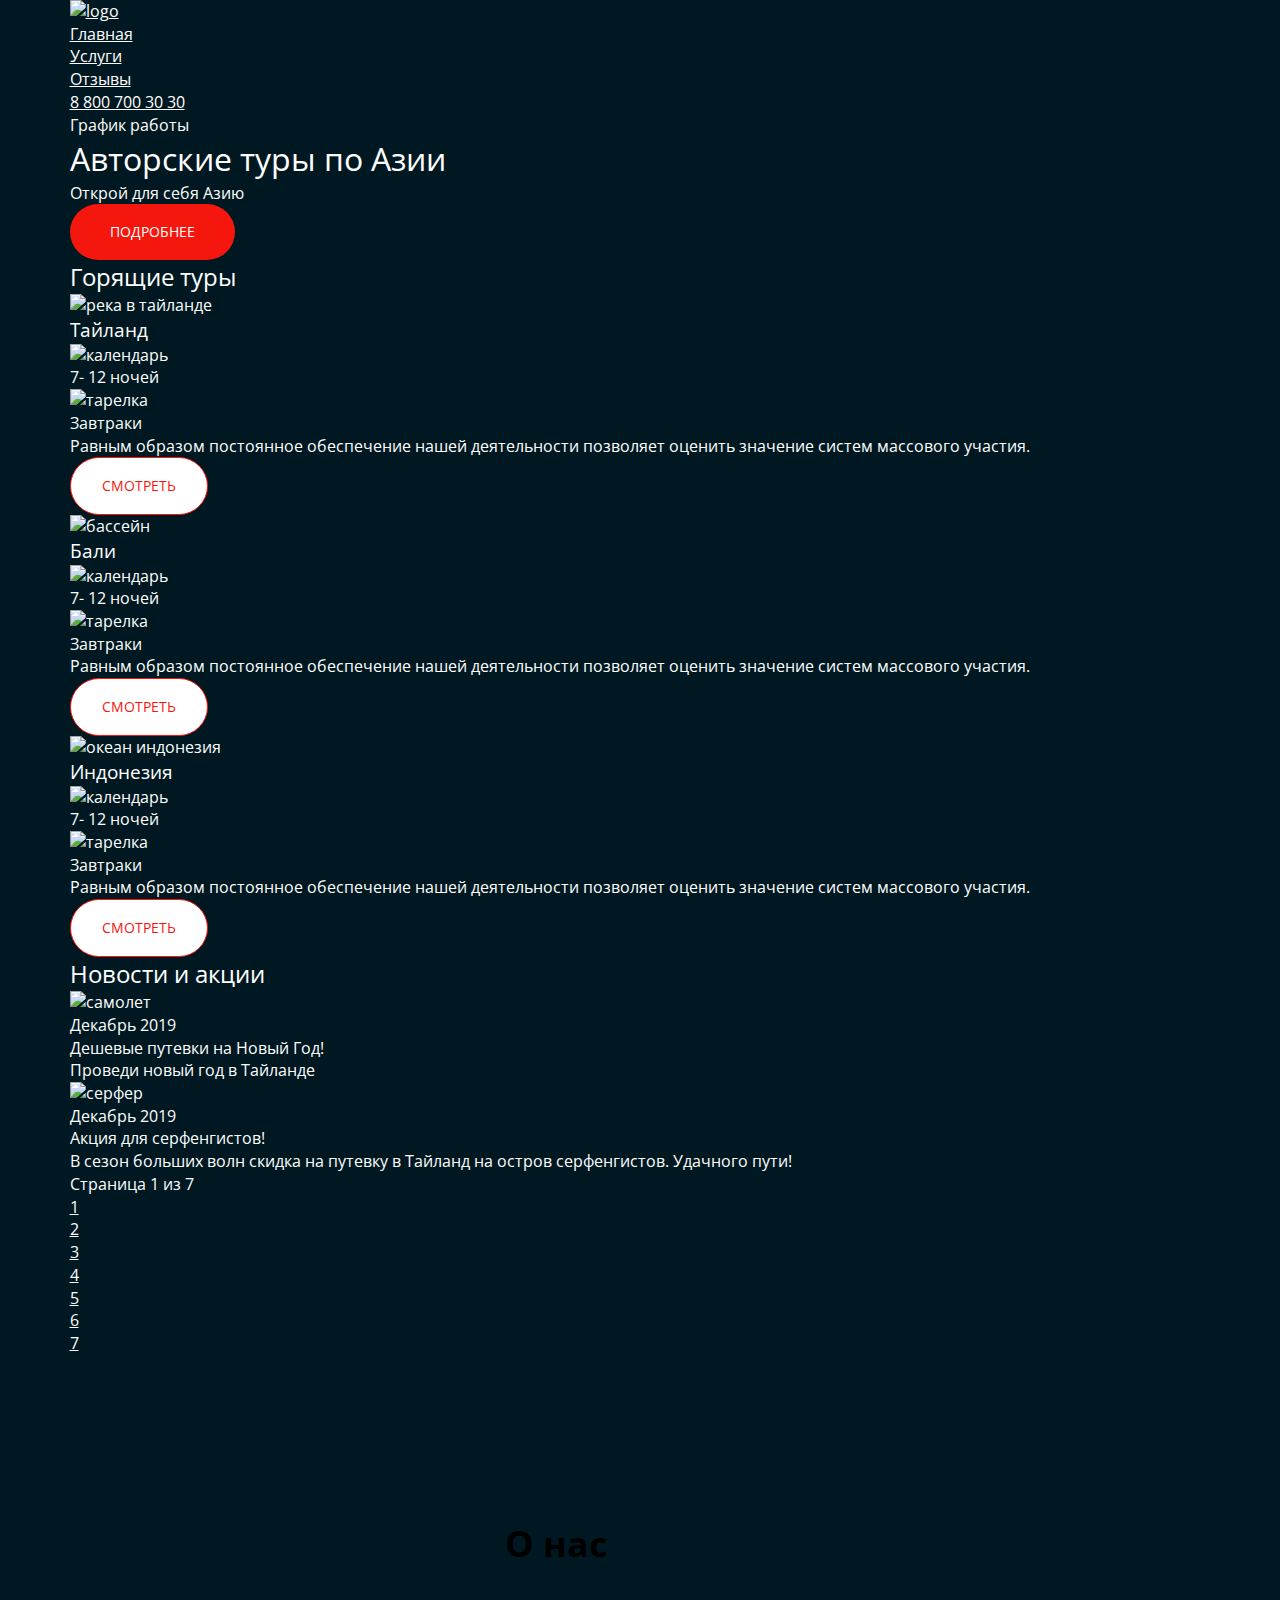
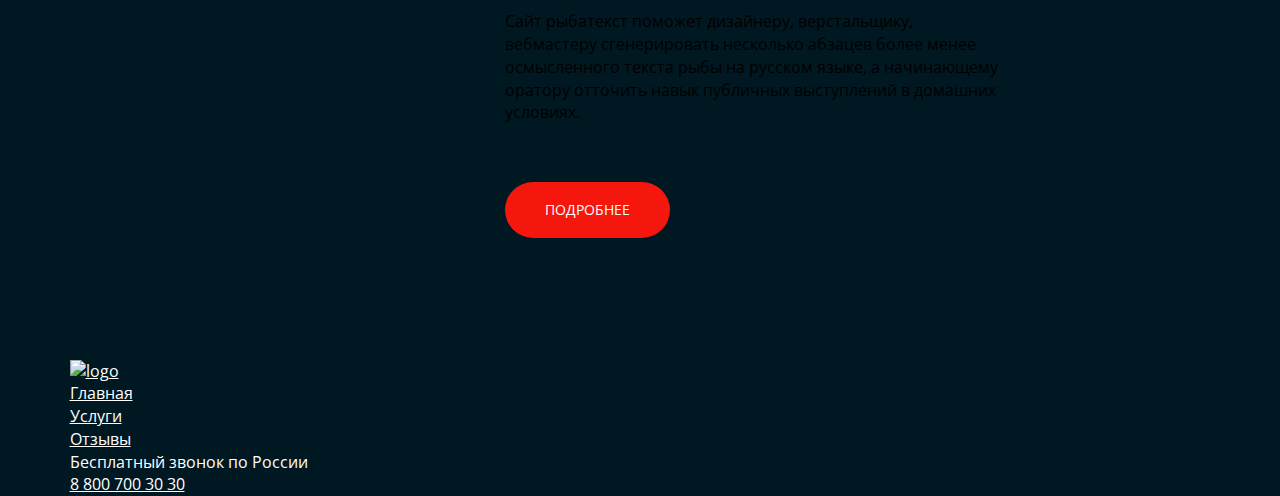
==== commit 907924fd: "точка в переходе" ====
--- a/index.html
+++ b/index.html
@@ -1,5 +1,5 @@
 <!DOCTYPE html>
-<html lang="en">
+<html lang="ru">
   <head>
     <meta charset="UTF-8" />
     <meta http-equiv="X-UA-Compatible" content="IE=edge" />
@@ -11,7 +11,13 @@
       rel="stylesheet"
     />
     <link rel="stylesheet" href="testim.css" />
-    <title>testim</title>
+    <link rel="stylesheet" href="css/header.css" />
+    <link rel="stylesheet" href="css/hero.css" />
+    <link rel="stylesheet" href="css/hot-offer.css" />
+    <link rel="stylesheet" href="css/news.css" />
+    <link rel="stylesheet" href="css/about-us.css" />
+    <link rel="stylesheet" href="css/footer.css" />
+    <title>air-asia</title>
   </head>
   <body>
     <div class="wrapper main-page-wrapper">
@@ -30,10 +36,10 @@
             <nav class="menu">
               <ul class="menu__list">
                 <li class="menu__item">
-                  <a href="#" class="menu__link">Главная</a>
+                  <a href="/" class="menu__link">Главная</a>
                 </li>
                 <li class="menu__item">
-                  <a href="#" class="menu__link">Услуги</a>
+                  <a href="./services.html" class="menu__link">Услуги</a>
                 </li>
                 <li class="menu__item">
                   <a href="#" class="menu__link">Отзывы</a>
@@ -52,7 +58,7 @@
         </header>
       </div>
       <div class="container">
-        <section class="hero">
+        <section class="hero hero__container">
           <div class="hero__text-section">
             <h1 class="hero__tittle">Авторские туры по Азии</h1>
             <h4 class="hero__subttitle">Открой для себя Азию</h4>
--- a/testim.css
+++ b/testim.css
@@ -1,18 +1,9 @@
+/* * {
+  box-sizing: border-box;
+} */
 html,
 body {
   height: 100%;
-}
-/* * {
-  box-sizing: border-box;
-} */
-body {
-  color: #ffffff;
-  font-size: 16px;
-  line-height: 1.42;
-  font-family: "Open Sans", sans-serif;
-  -webkit-font-smoothing: antialiased;
-  -moz-osx-font-smoothing: grayscale;
-  margin: 0;
 }
 address {
   font-style: normal;
@@ -48,82 +39,17 @@
   font-family: "Open Sans", sans-serif;
   -webkit-font-smoothing: antialiased;
   -moz-osx-font-smoothing: grayscale;
+  margin: 0;
 }
 
 .main-page-wrapper {
-  background: url(/img/slon.jpg) center top no-repeat,
-    url(img/2.jpg) center bottom 165px no-repeat;
+  background: url(./img/slon.jpg) center top no-repeat,
+    url(./img/2.jpg) center bottom 165px no-repeat;
+
 }
 .container {
   margin: 0 auto;
   width: 1141px;
-}
-.header {
-  margin-bottom: 120px;
-  padding-top: 30px;
-  display: flex;
-  justify-content: space-between;
-  align-items: center;
-}
-.header__col {
-  display: flex;
-  align-items: center;
-}
-.header__col--align--right {
-  justify-content: flex-end;
-}
-.header__logo {
-  display: block;
-  margin-right: 80px;
-}
-
-.contacts {
-  font-style: normal;
-  text-align: right;
-}
-.menu__item {
-  display: inline-block;
-  vertical-align: middle;
-  margin-right: 50px;
-}
-.menu__link {
-  font-size: 14px;
-  text-decoration: none;
-}
-.menu__item:last-child {
-  margin: 0;
-}
-.menu__link:hover {
-  color: #da0100;
-}
-.contacts__phone {
-  text-decoration: none;
-  font-size: 26px;
-  margin-bottom: 4px;
-}
-.contacts__dropdown-title {
-  font-size: 13px;
-  text-decoration: underline;
-  position: relative;
-  bottom: 8px;
-  right: 2px;
-}
-.hero__text-section {
-  max-width: 511px;
-  max-height: 333px;
-  display: flex;
-  flex-direction: column;
-  margin-bottom: 246px;
-}
-.hero__tittle {
-  font-size: 72px;
-  font-weight: bold;
-  line-height: 1.3;
-  margin-bottom: 29px;
-}
-.hero__subttitle {
-  font-size: 18px;
-  margin-bottom: 30px;
 }
 .button {
   display: inline-block;
@@ -134,70 +60,7 @@
   text-transform: uppercase;
   text-decoration: none;
 }
-.hot-offer {
-  margin-bottom: 127px;
-  display: flex;
-  flex-direction: column;
-}
-.hot-offers__tittle {
-  font-size: 36px;
-  font-weight: bold;
-  margin-bottom: 51px;
-}
-.offers {
-  display: flex;
-  justify-content: space-between;
-}
 
-.offers__item {
-  min-height: 450px;
-  max-width: 362px;
-  display: flex;
-  flex-direction: column;
-  border-radius: 5px;
-  overflow: hidden;
-}
-.img {
-  display: block;
-}
-.offers__content {
-  background: #ffffff;
-  display: flex;
-  flex-direction: column;
-  justify-content: space-between;
-  min-height: 247px;
-  padding: 32px 16px 26px 21px;
-}
-.offer__conditions {
-  display: flex;
-  max-width: 275px;
-  justify-content: space-between;
-  margin-left: 5px;
-  margin-right: 47px;
-  margin-bottom: 5px;
-}
-.offers__tittle {
-  font-size: 24px;
-  font-weight: bold;
-  color: #000000;
-}
-
-.offers__conditions-inner {
-  display: flex;
-  justify-content: space-around;
-  align-items: center;
-}
-.text {
-  margin-left: 10px;
-  color: #666666;
-  font-size: 16px;
-}
-
-.offers__discription {
-  color: #303030;
-  font-size: 14px;
-  margin-bottom: 5px;
-}
 .btn-color-white {
   display: flex;
   justify-content: center;
@@ -213,205 +76,3 @@
   background: #f5170e;
   color: #ffffff;
 }
-.news {
-  margin-bottom: 146px;
-}
-.news__tittle {
-  font-size: 36px;
-  font-weight: bold;
-  margin-bottom: 51px;
-}
-.news__news {
-  display: flex;
-  justify-content: space-between;
-  margin-bottom: 50px;
-}
-.news__item {
-  border-radius: 6px;
-  overflow: hidden;
-  width: 557px;
-  display: inline-block;
-  vertical-align: top;
-  position: relative;
-}
-.img__news {
-  display: block;
-  width: 100%;
-  height: 100%;
-  object-fit: cover;
-}
-.news__text-content {
-  position: absolute;
-  left: 0;
-  right: 0;
-  bottom: 0;
-  padding: 30px 28px;
-  min-height: 117px;
-  display: flex;
-  flex-direction: column;
-  justify-content: flex-start;
-}
-
-.news__topic {
-  font-size: 24px;
-  font-weight: bold;
-}
-.news__date {
-  font-size: 14px;
-  padding-bottom: 16px;
-}
-.pager {
-  text-align: center;
-}
-.pager__display,
-.pager__list {
-  display: inline-block;
-  vertical-align: middle;
-}
-.pager__display {
-  margin-right: 25px;
-}
-.pager__item {
-  display: inline-block;
-  vertical-align: middle;
-}
-.pager__link {
-  display: block;
-  width: 32px;
-  height: 32px;
-  border-radius: 50%;
-  /* position: relative; */
-  text-decoration: none;
-  font-weight: bold;
-  line-height: 32px;
-}
-.pager__item-active .pager__link {
-  background: #ffffff;
-  color: #f5170e;
-}
-.pager__link:hover {
-  background: #ffffff;
-  color: #f5170e;
-}
-.about-us {
-  margin-bottom: 56px;
-}
-.about::before {
-  content: "";
-  display: block;
-  width: 487px;
-  height: 502px;
-  background: url(/img/gates.jpg) center center/cover no-repeat;
-  border-radius: 5px;
-}
-.about__desc {
-  display: flex;
-  flex-direction: column;
-  justify-content: space-between;
-  width: 500px;
-  height: 320px;
-  border-radius: 5px;
-  padding: 77px 203px 66px 82px;
-  margin-left: 353px;
-  margin-top: -416px;
-  background: url(img/mountains.jpg) center center/cover no-repeat;
-}
-.about__title {
-  color: #000000;
-  font-size: 36px;
-  font-weight: bold;
-}
-.about__desc-text {
-  color: #000;
-}
-.about__desc-text p:last-child {
-  margin-bottom: 0 px;
-}
-.footer {
-  height: 87px;
-  border-top: 1px solid #ffffff10;
-  padding-bottom: 58px;
-  display: flex;
-  justify-content: space-between;
-}
-.footer__col {
-  display: flex;
-  align-items: flex-end;
-}
-.footer__col--align--right {
-  justify-content: flex-end;
-}
-.footer__logo {
-  margin-right: 80px;
-}
-.social {
-  margin-right: 75px;
-}
-.social__link {
-  display: block;
-  text-decoration: none;
-  width: 36px;
-  height: 36px;
-}
-.socials__item--icon--tg .social__link {
-  background: url(img/svg/t.svg);
-}
-.socials__item--icon--tg .social__link:hover {
-  background: url(img/svg/t-1.svg);
-}
-.socials__item--icon--vk .social__link {
-  background: url(img/svg/vk.svg);
-}
-.socials__item--icon--vk .social__link:hover {
-  background: url(img/svg/vk-1.svg);
-}
-.socials__item--icon--fb .social__link {
-  background: url(img/svg/facebook.svg);
-}
-.socials__item--icon--fb .social__link:hover {
-  background: url(img/svg/f2.svg);
-}
-.socials__item--icon--inst .social__link {
-  background: url(img/svg/in.svg);
-}
-.socials__item--icon--inst .social__link:hover {
-  background: url(img/svg/in-1.svg);
-}
-.footer__menu,
-.social {
-  display: flex;
-  flex-direction: row;
-}
-.social__item {
-  margin-right: 10px;
-}
-.social__item:last-child {
-  margin-right: 0;
-}
-
-.footer__list {
-  display: flex;
-}
-.footer__item {
-  margin-right: 54px;
-}
-.footer__item:last-child {
-  margin-right: 0;
-}
-.footer__link {
-  font-size: 14px;
-  text-decoration: none;
-}
-
-.footer__link:hover {
-  color: #da0100;
-}
-.footer__contacts {
-  display: block;
-  right: auto;
-  text-align: end;
-}
-.contacts__dropdown {
-  font-size: 11px;
-  color: #9a9a9a;
-}
--- a/css/about-us.css
+++ b/css/about-us.css
@@ -0,0 +1,34 @@
+.about-us {
+  margin-bottom: 56px;
+}
+.about::before {
+  content: "";
+  display: block;
+  width: 487px;
+  height: 502px;
+  background: url(../img/gates.jpg) center center/cover no-repeat;
+  border-radius: 5px;
+}
+.about__desc {
+  display: flex;
+  flex-direction: column;
+  justify-content: space-between;
+  width: 500px;
+  height: 320px;
+  border-radius: 5px;
+  padding: 77px 203px 66px 82px;
+  margin-left: 353px;
+  margin-top: -416px;
+  background: url(../img/mountains.jpg) center center/cover no-repeat;
+}
+.about__title {
+  color: #000000;
+  font-size: 36px;
+  font-weight: bold;
+}
+.about__desc-text {
+  color: #000;
+}
+.about__desc-text p:last-child {
+  margin-bottom: 0 px;
+}
